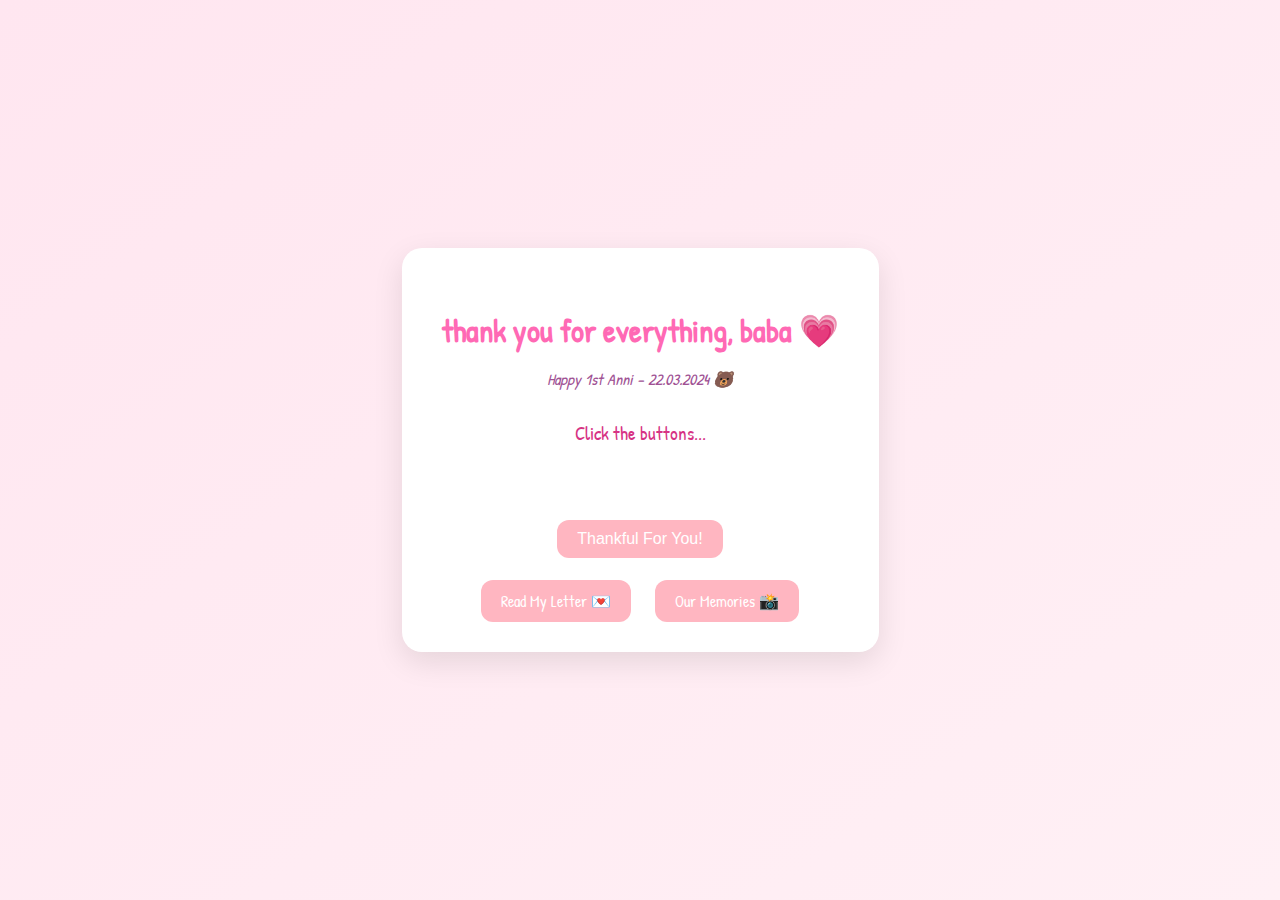
==== index.html @ f12d4ede "Add files via upload" ====
<!DOCTYPE html>
<html lang="en">
<head>
  <meta charset="UTF-8">
  <title>I love you deary 💖</title>
  <link rel="stylesheet" href="style.css">
  <link href="https://fonts.googleapis.com/css2?family=Patrick+Hand&display=swap" rel="stylesheet">
</head>
<body>
  <div class="container">
    <h1>thank you for everything, baba 💗</h1>
    <p class="subtext">Happy 1st Anni – 22.03.2024 🐻</p>
    <p id="reason">Click the buttons...</p>
    <button onclick="showReason()">Thankful For You!</button>
    <br><br>
    <a href="letter.html" class="link-button">Read My Letter 💌</a>
    <a href="gallery.html" class="link-button">Our Memories 📸</a>
  </div>

  <script src="script.js"></script>
</body>
</html>
---- style.css ----
@import url('https://fonts.googleapis.com/css2?family=Patrick+Hand&display=swap');

body {
  background: linear-gradient(to bottom right, #ffe6f0, #fff0f5);
  font-family: 'Patrick Hand', cursive;
  color: #d63384;
  display: flex;
  justify-content: center;
  align-items: center;
  height: 100vh;
  margin: 0;
  overflow: hidden;
}

.container {
  text-align: center;
  background: white;
  padding: 40px;
  border-radius: 20px;
  box-shadow: 0 10px 30px rgba(0,0,0,0.1);
}

h1 {
  margin-bottom: 10px;
  font-size: 2em;
  color: #ff69b4;
}

.subtext {
  color: #a05294;
  font-style: italic;
  margin-bottom: 30px;
  font-size: 1em;
}

#reason {
  font-size: 1.2em;
  margin: 30px 0;
  min-height: 60px;
  transition: all 0.3s ease;
}

button, .link-button {
  background-color: #ffb6c1;
  border: none;
  padding: 10px 20px;
  font-size: 1em;
  border-radius: 12px;
  cursor: pointer;
  margin: 10px;
  text-decoration: none;
  color: #fff;
  transition: background 0.2s ease;
}

button:hover, .link-button:hover {
  background-color: #ff99aa;
}

/* Floating hearts */
.heart {
  position: fixed;
  bottom: -30px;
  font-size: 20px;
  animation: float 6s linear infinite;
  color: #ff69b4;
  opacity: 0.6;
}

@keyframes float {
  0% { transform: translateY(0); }
  100% { transform: translateY(-100vh); }
}
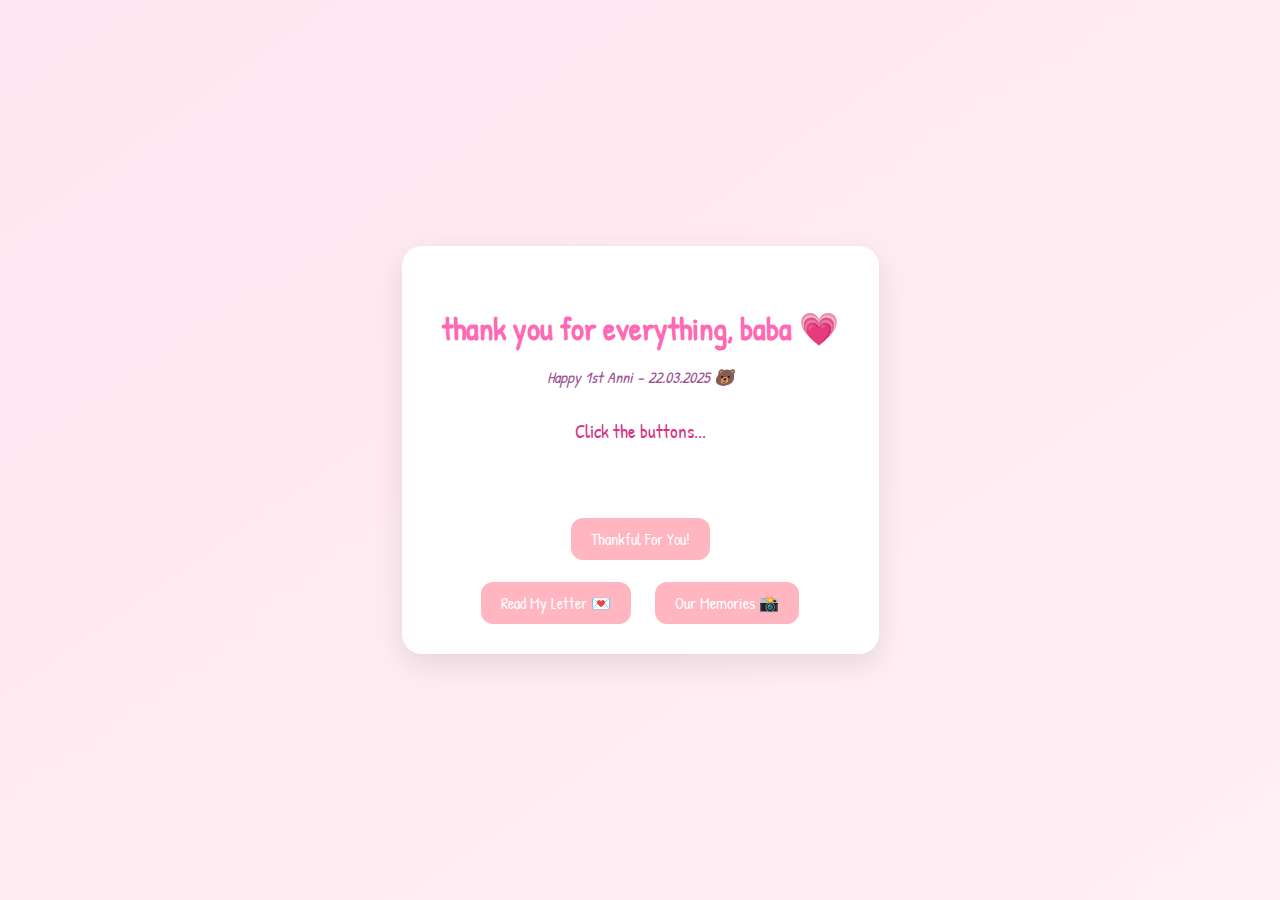
==== commit ac1114f8: "Add files via upload" ====
--- a/index.html
+++ b/index.html
@@ -9,7 +9,7 @@
 <body>
   <div class="container">
     <h1>thank you for everything, baba 💗</h1>
-    <p class="subtext">Happy 1st Anni – 22.03.2024 🐻</p>
+    <p class="subtext">Happy 1st Anni – 22.03.2025 🐻</p>
     <p id="reason">Click the buttons...</p>
     <button onclick="showReason()">Thankful For You!</button>
     <br><br>
--- a/style.css
+++ b/style.css
@@ -1,8 +1,12 @@
 @import url('https://fonts.googleapis.com/css2?family=Patrick+Hand&display=swap');
+
+/* Force font on everything */
+* {
+  font-family: 'Patrick Hand', cursive !important;
+}
 
 body {
   background: linear-gradient(to bottom right, #ffe6f0, #fff0f5);
-  font-family: 'Patrick Hand', cursive;
   color: #d63384;
   display: flex;
   justify-content: center;
@@ -57,7 +61,7 @@
   background-color: #ff99aa;
 }
 
-/* Floating hearts */
+/* Floating hearts (for index.html) */
 .heart {
   position: fixed;
   bottom: -30px;
